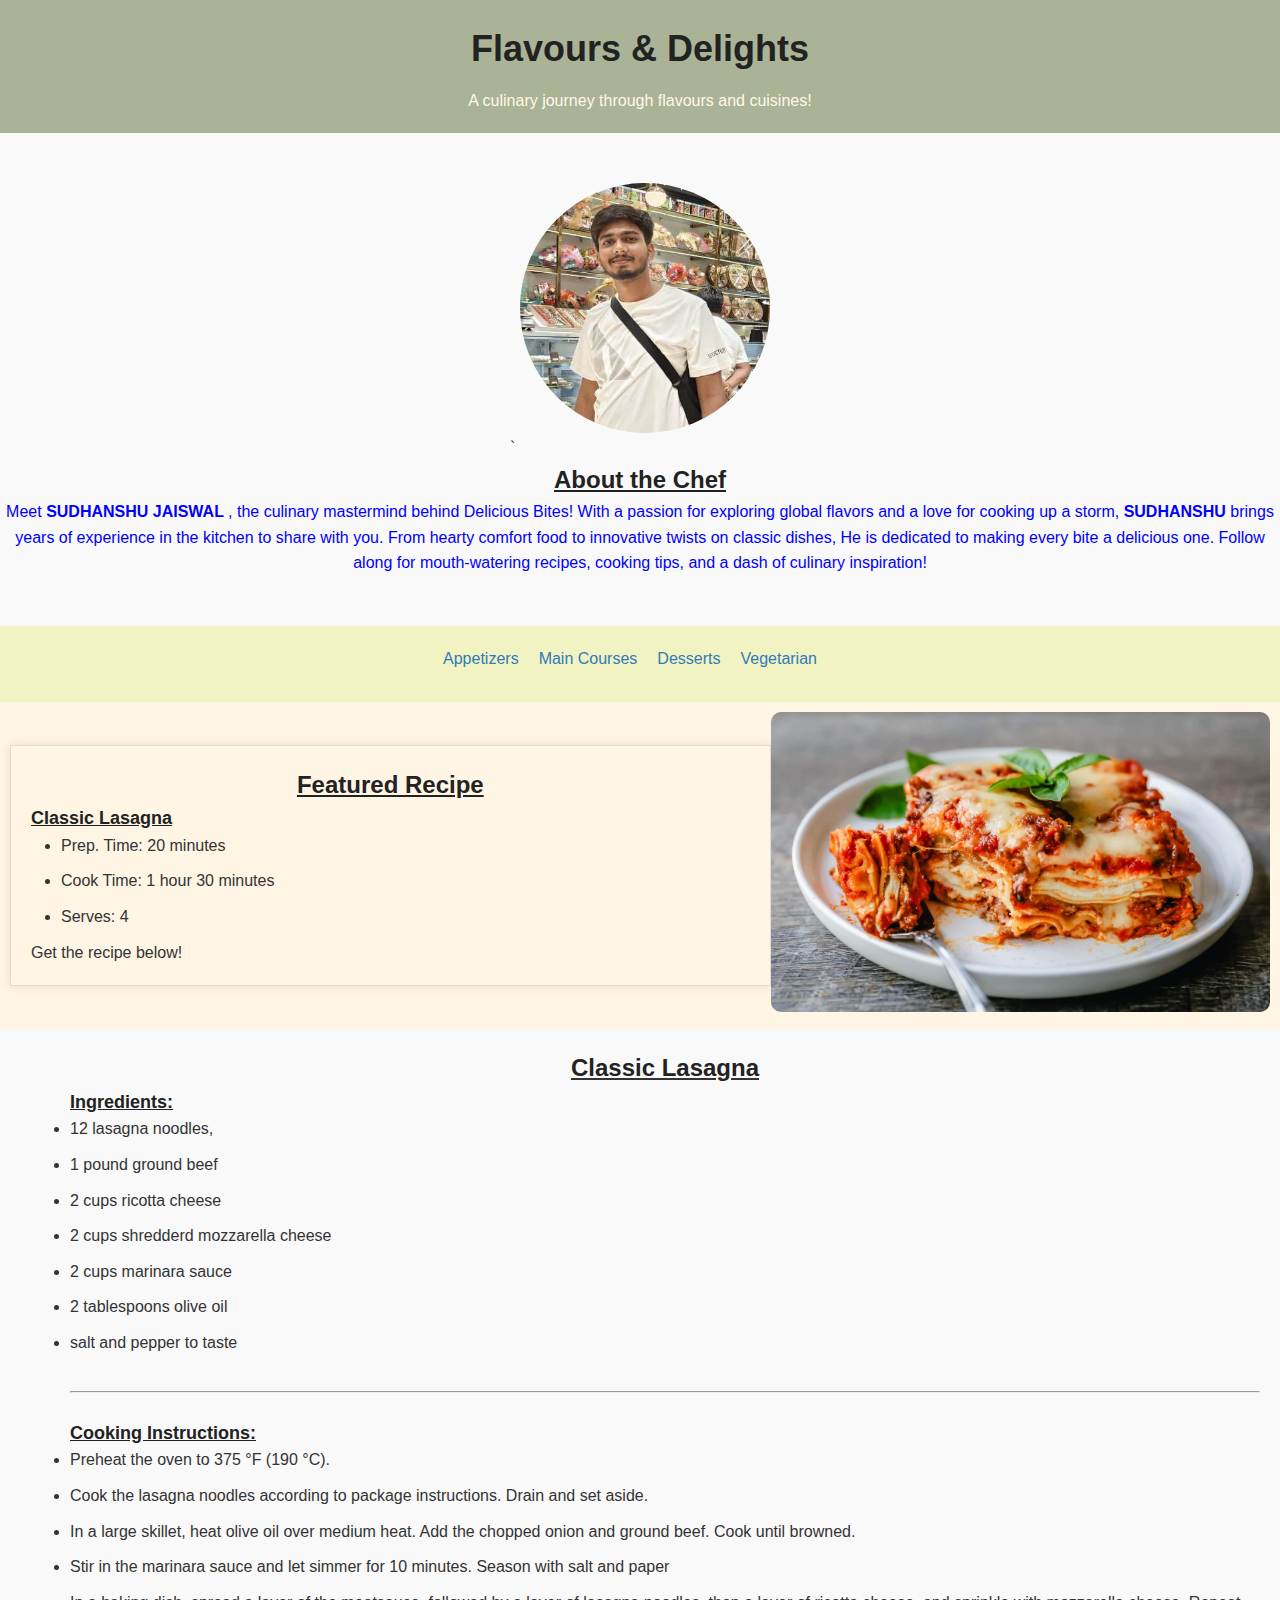
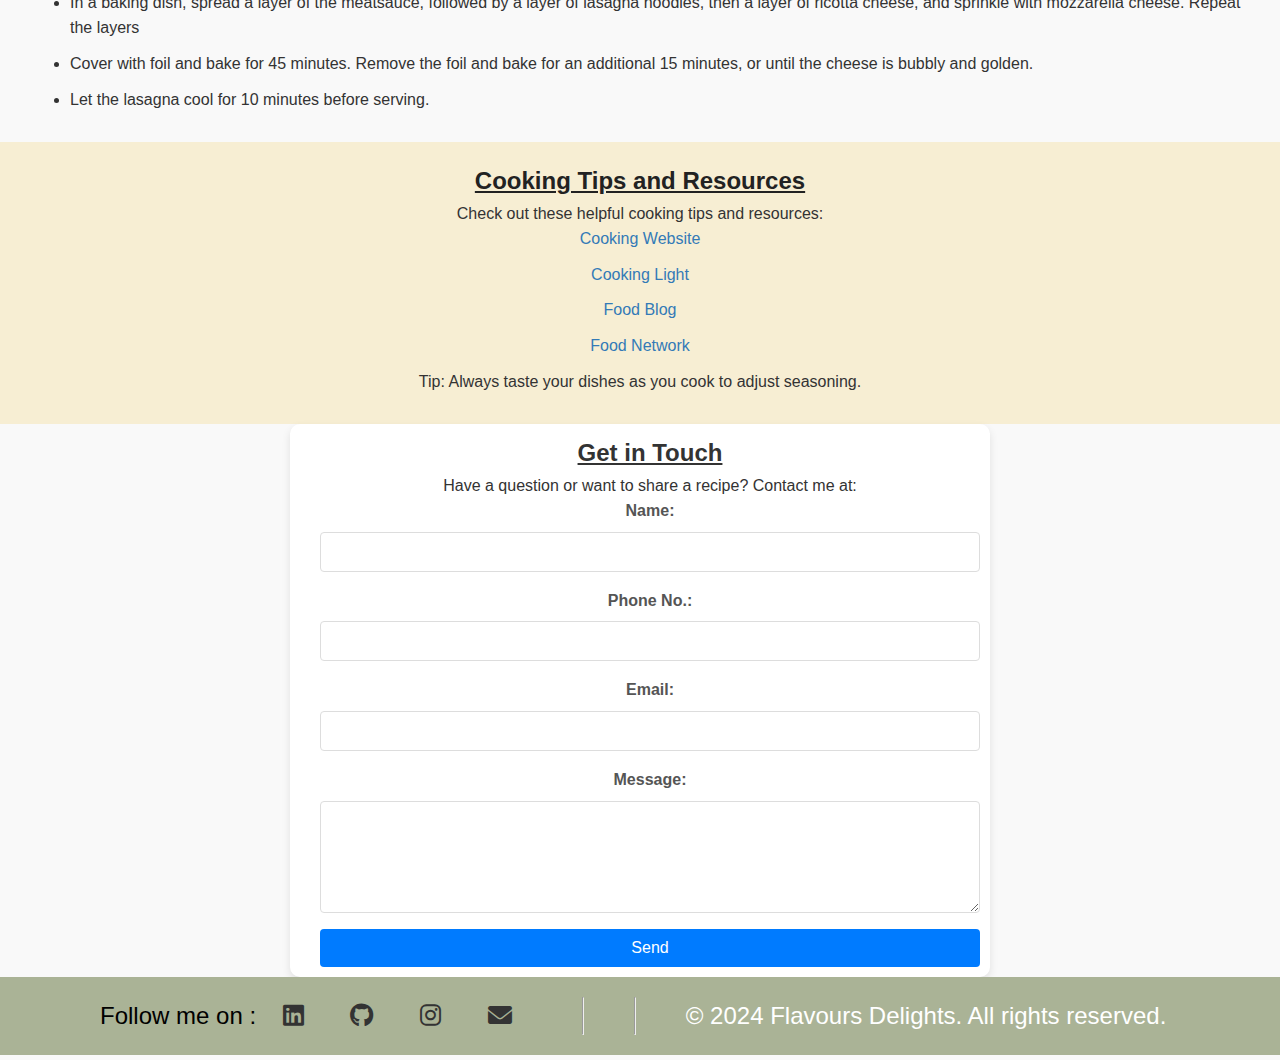
==== index.html @ 58c5427d "Add files via upload" ====
<!DOCTYPE html>
<html lang="en">
<head>
    <meta charset="UTF-8">
    <meta http-equiv="X-UA-Compatible" content="IE=edge">
    <meta name="viewport" content="width=device-width, initial-scale=1.0">

    <!-- For icons which are placed in footer -->
    <link rel="stylesheet" href="https://cdnjs.cloudflare.com/ajax/libs/font-awesome/6.0.0-beta3/css/all.min.css">

    <!-- Page Title -->
    <title> Flavours & Delights - A Recipe Collection </title>

    <link rel="stylesheet" href="style.css">

</head>
<body>

    <!-- Header Section-->
    <header>
        <h1>Flavours & Delights</h1>
        <p>A culinary journey through flavours and cuisines!</p>
    </header>

    <!--Profile Image-->
    <section class="profile">`
        <img src="sudha-pic.jpeg" alt="Profile Image">
        <h2><u> About the Chef </u></h2>
        <p class="p_font-color">Meet <b> SUDHANSHU JAISWAL </b>, the culinary mastermind behind Delicious Bites! With a passion for exploring global flavors and a love for cooking up a storm, 
            <b> SUDHANSHU </b> brings years of experience in the kitchen to share with you. From hearty comfort food to innovative twists on classic dishes, 
            He is dedicated to making every bite a delicious one. Follow along for mouth-watering recipes, cooking tips, and a dash of culinary inspiration!</p>
      </section>

      <!-- Recipe Categorioes-->
      <nav class="recipe-categories">
        <ul>
          <li><a href="./appetizers/appetizer.html" target="_blank">Appetizers</a></li>
          <li><a href="./main-course/main.html" target="_blank">Main Courses</a></li>
          <li><a href="./dessert/dessert.html" target="_blank">Desserts</a></li>
          <li><a href="./veg/veget.html" target="_blank">Vegetarian</a></li>
          
        </ul>
      </nav>

      <!-- Featured Recipe Section -->

      <div class="container">
        <div class="content"> 
            <section class="featured-recipe">
                <center><h2> <u> Featured Recipe </u> </h2></center>
                <h3> <u> Classic Lasagna</u> </h3>
                
                <ol class="ol-list1"> 
                  <li>Prep. Time: 20 minutes</li>
                  <li>Cook Time: 1 hour 30 minutes</li>
                  <li>Serves: 4</li>
                </ol>
                <p>Get the recipe below!  </p>
              </section>
        </div>
        <div class="image">
            <img src="Classic-Lasagna.jpg" alt="Classic Lasagna">
        </div>
    </div>

      

      <!-- Detailed Recipe Information-->
      <section class="recipe-details">
        <center> <u> <h2>Classic Lasagna </h2></u> </center>
        <h3><u> Ingredients:</u></h3>
        <ol>
          <li> 12 lasagna noodles, </li>
          <li> 1 pound ground beef</li>
          <li> 2 cups ricotta cheese</li>
          <li> 2 cups shredderd mozzarella cheese</li>
          <li> 2 cups marinara sauce</li>
          <li> 2 tablespoons olive oil </li>
          <li> salt and pepper to taste </li>
          <!-- ... -->
        </ol>

        <br>  
        <hr>
        <br>

        <h3><u> Cooking Instructions: </u></h3>
        <ol>
          <li>Preheat the oven to 375 °F (190 °C).</li>
          <li>Cook the lasagna noodles according to package instructions. Drain and set aside. </li>
          <li> In a large skillet, heat olive oil over medium heat. Add the chopped onion and ground beef. Cook until browned.</li>
          <li> Stir in the marinara sauce and let simmer for 10 minutes. Season with salt and paper </li>
          <li> In a baking dish, spread a layer of the meatsauce, followed by a layer of lasagna noodles, then a layer of ricotta cheese,
                and sprinkle with mozzarella cheese. Repeat the layers </li>
          <li> Cover with foil and bake for 45 minutes. Remove the foil and bake for an additional 15 minutes, or until the cheese is bubbly and golden. </li>
          <li> Let the lasagna cool for 10 minutes before serving. </li>

          <!-- ... -->
        </ol>
      </section>

      <!-- Additional Cooking Tips And Resources -->
      <section class="cooking-tips">
        <h2><u> Cooking Tips and Resources </u></h2>
        <p>Check out these helpful cooking tips and resources:</p>
        <ul>
          <li><a href="https://www.allrecipes.com" target="_blank"> Cooking Website</a></li>
          <li> <a href="https://www.cookinglight.com" target="_blank"> Cooking Light </a></li>
          <li><a href="https://www.foodblog.com" target="_blank">Food Blog</a></li>
          <li><a href="https://www.foodnetwork.com" target="_blank">Food Network</a></li>
          <li>Tip: Always taste your dishes as you cook to adjust seasoning.</li>
          <!-- ... -->
        </ul>
      </section>

      

      <!--Contact Information -->
      
      <center>
        <section class="contact-container">
            <h1><u> Get in Touch </u></h1>
            <p>Have a question or want to share a recipe? Contact me at:</p>
            <form action="sudhanshujais2002@gmail.com" method="post" enctype="text/plain" class="contact-form">
                <label for="name">Name:</label>
                <input type="text" id="name" name="name" required>

                <label for="phone">Phone No.:</label>
                <input type="number" id="phone" name="phone" required>
    
                <label for="email">Email:</label>
                <input type="email" id="email" name="email" required>
    
                <label for="message">Message:</label>
                <textarea id="message" name="message" rows="5" required></textarea>
    
                <button type="submit">Send</button>
            </form>
          </section>
      </center>

      <!-- Social Link Footer Section-->
      
       
       
            <footer class="icons">
                <center>
                    <p> <font color="black"> Follow me on : </font>  
                        <a href="https://www.linkedin.com/in/jais0609?utm_source=share&utm_campaign=share_via&utm_content=profile&utm_medium=android_app" target="_blank" title="LinkedIn">
                            <i class="fab fa-linkedin"></i>
                        </a>
                        <a href="https://github.com/Sudhanshu0609" target="_blank" title="GitHub">
                            <i class="fab fa-github"></i>
                        </a>
                        <a href="https://www.instagram.com" target="_blank" title="Instagram">
                            <i class="fab fa-instagram"></i>
                        </a>
                        <a href="sudhanshujais2002@gmail.com" title="Email">
                            <i class="fas fa-envelope"></i>
                        </a>
                    </p>
                </center>
          <hr> <hr> 

        <p>&copy; 2024 Flavours Delights. All rights reserved.</p>
      </footer>

</body>
</html>
---- style.css ----
/* Global Styles */

* {
    box-sizing: border-box;
    margin: 0;
    padding: 0;
  }
  
  body {
    font-family: Arial, sans-serif;
    line-height: 1.6;
    color: #333;
    background-color: #f9f9f9;
  }
  
  h1, h2, h3 {
    font-weight: bold;
    color: #222;
  }
  
  h1 {
    font-size: 36px;
  }
  
  h2 {
    font-size: 24px;
  }
  
  h3 {
    font-size: 18px;
  }
  
  ul {
    list-style: none;
    padding: 0;
    margin: 0;
  }

  ol {
    list-style-type: disc;
  }
  
  li {
    margin-bottom: 10px;
  }
  
  a {
    text-decoration: none;
    color: #337ab7;
  }
  
  a:hover {
    color: #23527c;
  }
  
  /* Header Styles */
  
  header {
    background-color: #AAB396;
    color: #FFF8E8;
    padding: 20px;
    text-align: center;
  }
  
  header h1 {
    margin-bottom: 10px;
  }
  
  /* Profile Styles */
  
  .profile {
    margin: 50px auto;
    text-align: center;
  }
  
  .profile img {
    width: 250px;
    height: 250px;
    border-radius: 50%;
    margin-bottom: 20px;
  }

  .p_font-color {
    color: blue;
  }

.ol-list1 {
    padding-left: 30px;
}
  /* Recipe Categories Styles */
  
  .recipe-categories {
    background-color: #F1F3C2;
    padding: 20px;
    text-align: center;
    font-family: 'Franklin Gothic Medium', 'Arial Narrow', Arial, sans-serif;
  }
  
  .recipe-categories ul {
    display: flex;
    flex-wrap: wrap;
    justify-content: center;
  }
  
  .recipe-categories li {
    margin-right: 20px;
  }
  
  .recipe-categories a {
    color: #337ab7;
  }
  
  .recipe-categories a:hover {
    color: #23527c;
  }
  
  /* Featured Recipe Styles */
  
  .featured-recipe {
    background-color: #FFF5E4;
    padding: 20px;
    border: 1px solid #ddd;
    box-shadow: 0 0 10px rgba(0, 0, 0, 0.1);
  }
  
  .featured-recipe img {
    width: 40%;
    height: 300px;
    object-fit: cover;
    border-radius: 10px 10px 0 0;
  }

  .container {
    background-color: #FFF5E4;
    display: flex;
    align-items: center;
    justify-content: center;
    padding: 10px;
}

.content {
    flex: 1;
}



.image img {
    max-width: 100%; /* Image responsive banane ke liye */
    height: 300px;
    object-fit: cover;
    border-radius: 10px 10px 10px 10px;
}
  
  .featured-recipe h2 {
    margin-top: 0;
  }
  
  .featured-recipe ul {
    padding: 0;
    margin: 0;
  }
  
  .featured-recipe li {
    margin-bottom: 10px;
  }
  
  /* Recipe Details Styles */
  
  .recipe-details {
    padding: 20px;
    padding-left: 70px;
  }
  
  .recipe-details h2 {
    margin-top: 0;
  }
  
  .recipe-details ul {
    padding: 0;
    margin: 0;
  }
  
  .recipe-details li {
    margin-bottom: 10px;
  }
  
  /* Cooking Tips and Resources Styles */
  
  .cooking-tips {
    background-color: #F7EED3;
    padding: 20px;
    text-align: center;
  }
  
  .cooking-tips ul {
    padding: 0;
    margin: 0;
  }
  
  .cooking-tips li {
    margin-bottom: 10px;
  }
  
  /* Contact Information Styles */

  .contact-container {
    background: #fff;
    padding: 10px;
    padding-left: 30px;
    border-radius: 10px;
    box-shadow: 0 4px 8px rgba(0, 0, 0, 0.1);
    max-width: 700px;
    width: 100%;
    
}

.contact-container h1 {
    margin-top: 0;
    font-size: 24px;
    color: #333;
}

.contact-form {
    display: flex;
    flex-direction: column;
}

.contact-form label {
    margin-bottom: 8px;
    font-weight: bold;
    color: #555;
}

.contact-form input,
.contact-form textarea {
    margin-bottom: 16px;
    padding: 10px;
    border: 1px solid #ddd;
    border-radius: 4px;
    font-size: 16px;
    width: 100%;
}

.contact-form textarea {
    resize: vertical;
}

.contact-form button {
    padding: 10px 15px;
    background-color: #007bff;
    color: #fff;
    border: none;
    border-radius: 4px;
    font-size: 16px;
    cursor: pointer;
    transition: background-color 0.3s;
}

.contact-form button:hover {
    background-color: #0056b3;
}

/* footer */
  
  footer {
    background-color: #AAB396;
    color: #fff;
    padding: 20px;
    text-align: center;
  }
  
  footer a {
    color: #fff;
  }
  
  footer a:hover {
    color: #ccc;
  }

  .icons {
    display: flex;
    padding-left: 100px;
    gap: 50px;
    font-size: 24px;
}
.icons a {
    color: #333;
    text-decoration: none;
    padding: 20px;
}
.icons a:hover {
    color: #007bff; /* Color on hover */
}
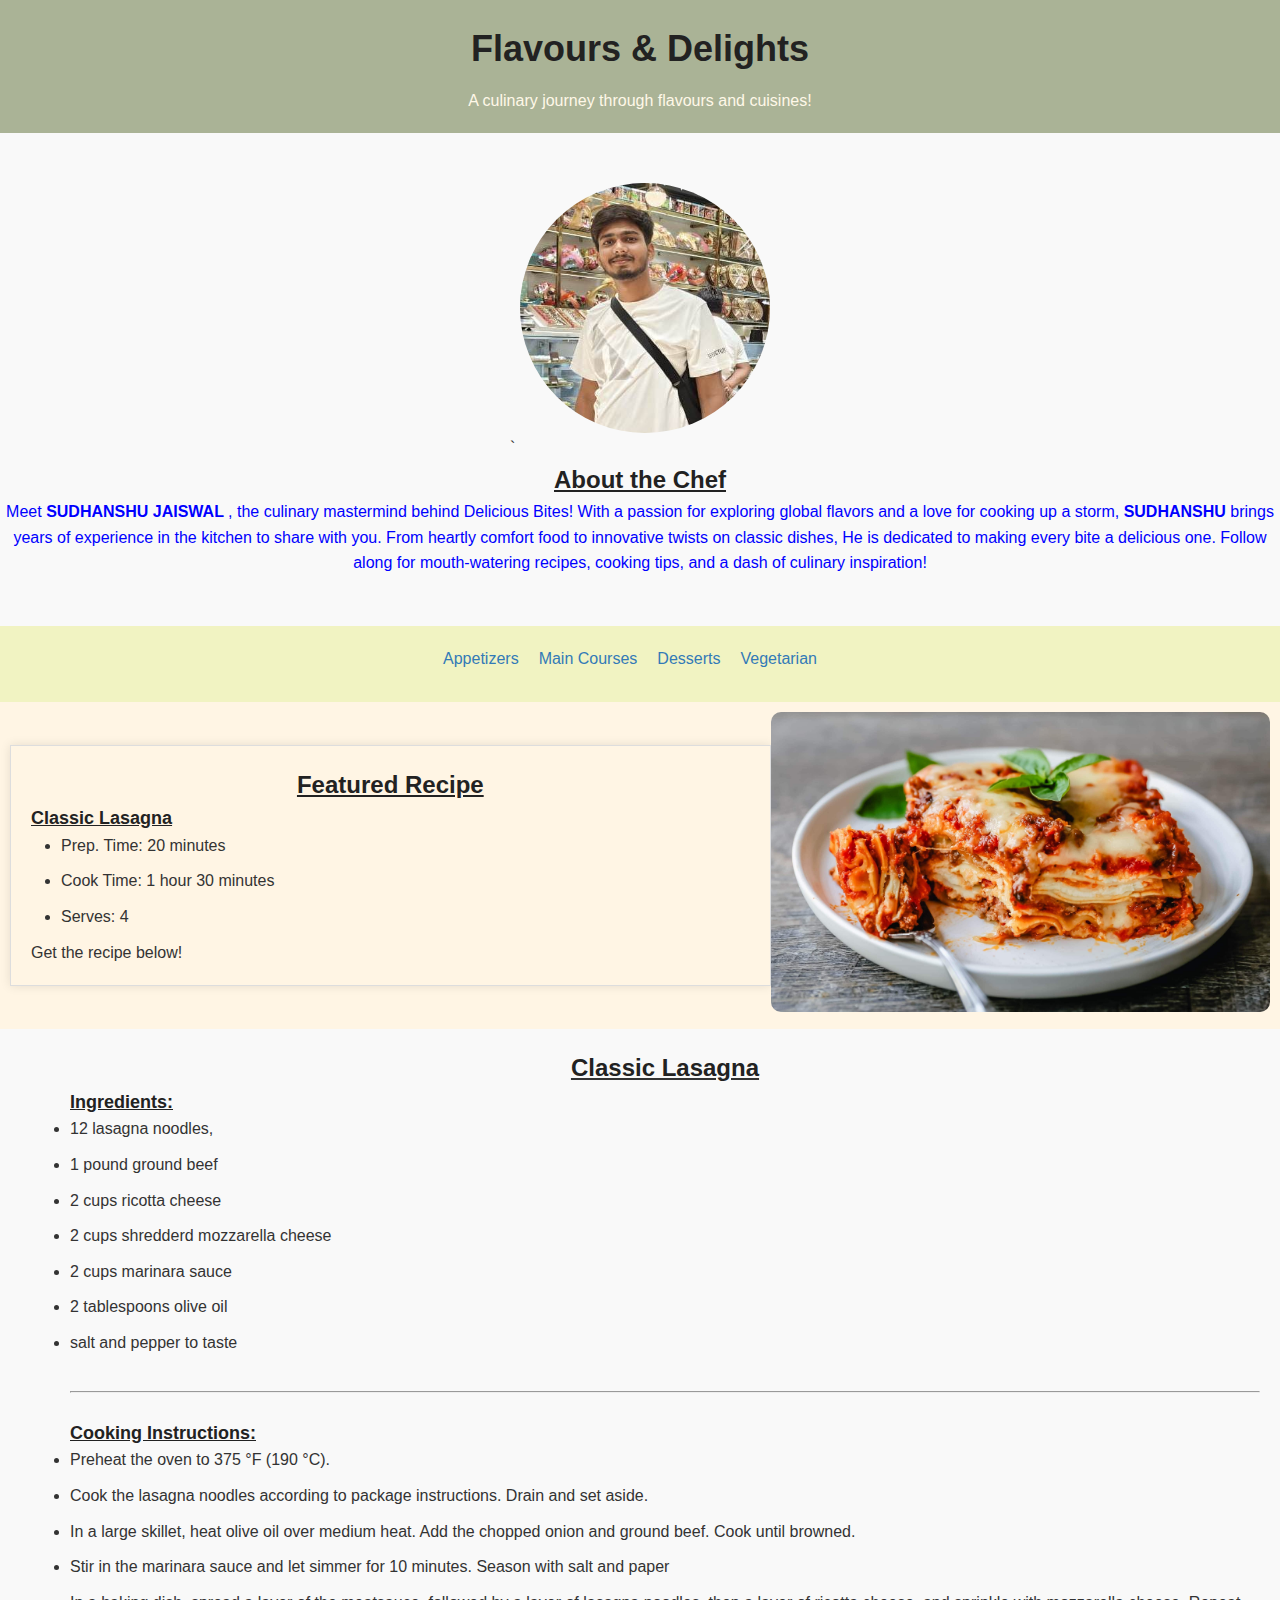
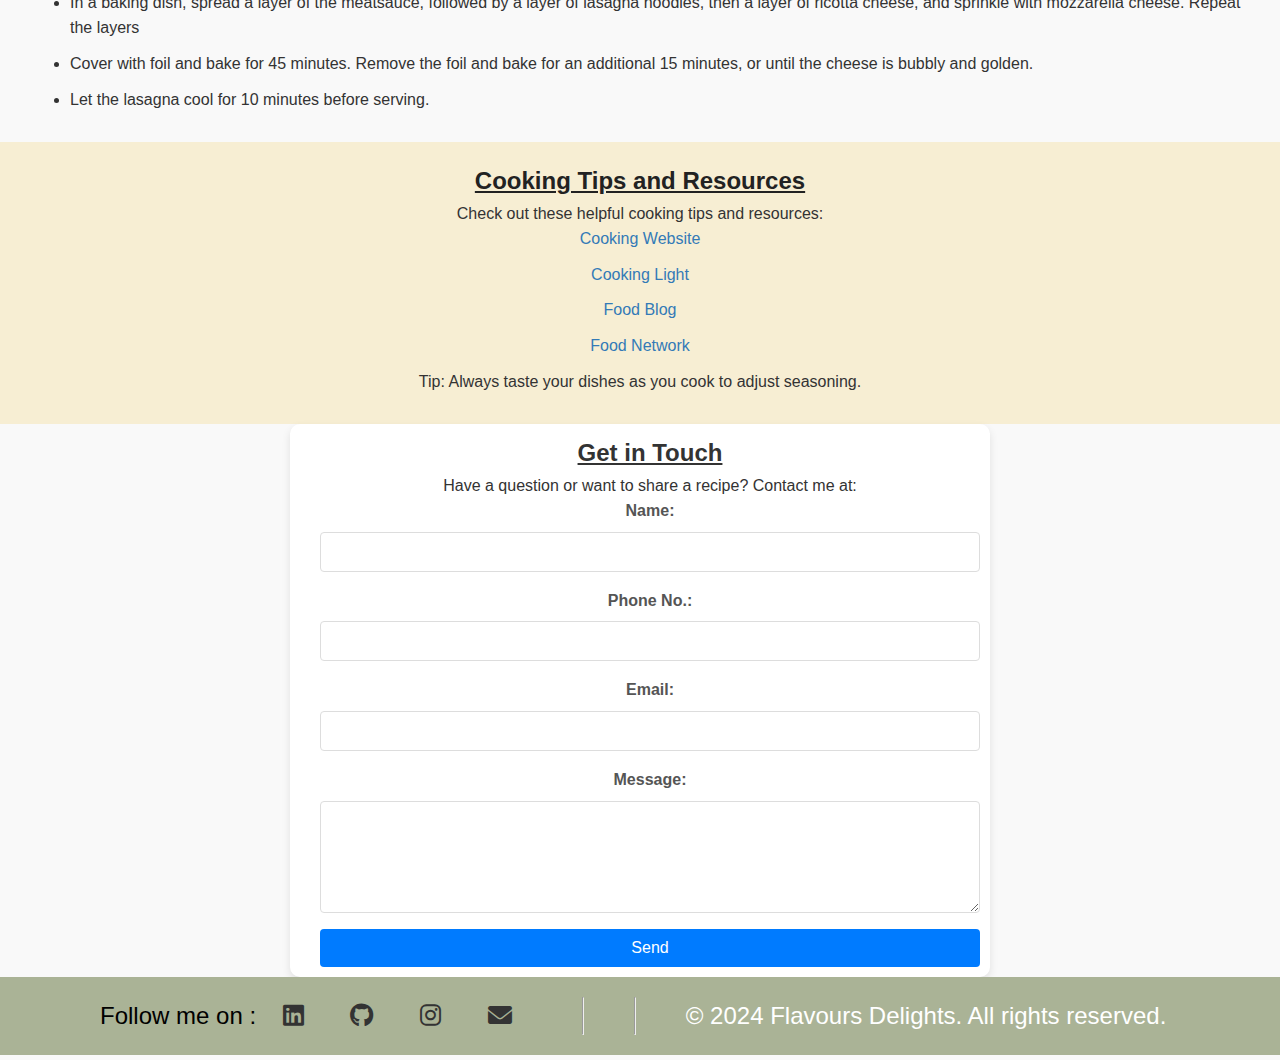
==== commit 7283e008: "Update index.html" ====
--- a/index.html
+++ b/index.html
@@ -27,7 +27,7 @@
         <img src="sudha-pic.jpeg" alt="Profile Image">
         <h2><u> About the Chef </u></h2>
         <p class="p_font-color">Meet <b> SUDHANSHU JAISWAL </b>, the culinary mastermind behind Delicious Bites! With a passion for exploring global flavors and a love for cooking up a storm, 
-            <b> SUDHANSHU </b> brings years of experience in the kitchen to share with you. From hearty comfort food to innovative twists on classic dishes, 
+            <b> SUDHANSHU </b> brings years of experience in the kitchen to share with you. From heartly comfort food to innovative twists on classic dishes, 
             He is dedicated to making every bite a delicious one. Follow along for mouth-watering recipes, cooking tips, and a dash of culinary inspiration!</p>
       </section>
 
@@ -166,4 +166,4 @@
       </footer>
 
 </body>
-</html>+</html>
